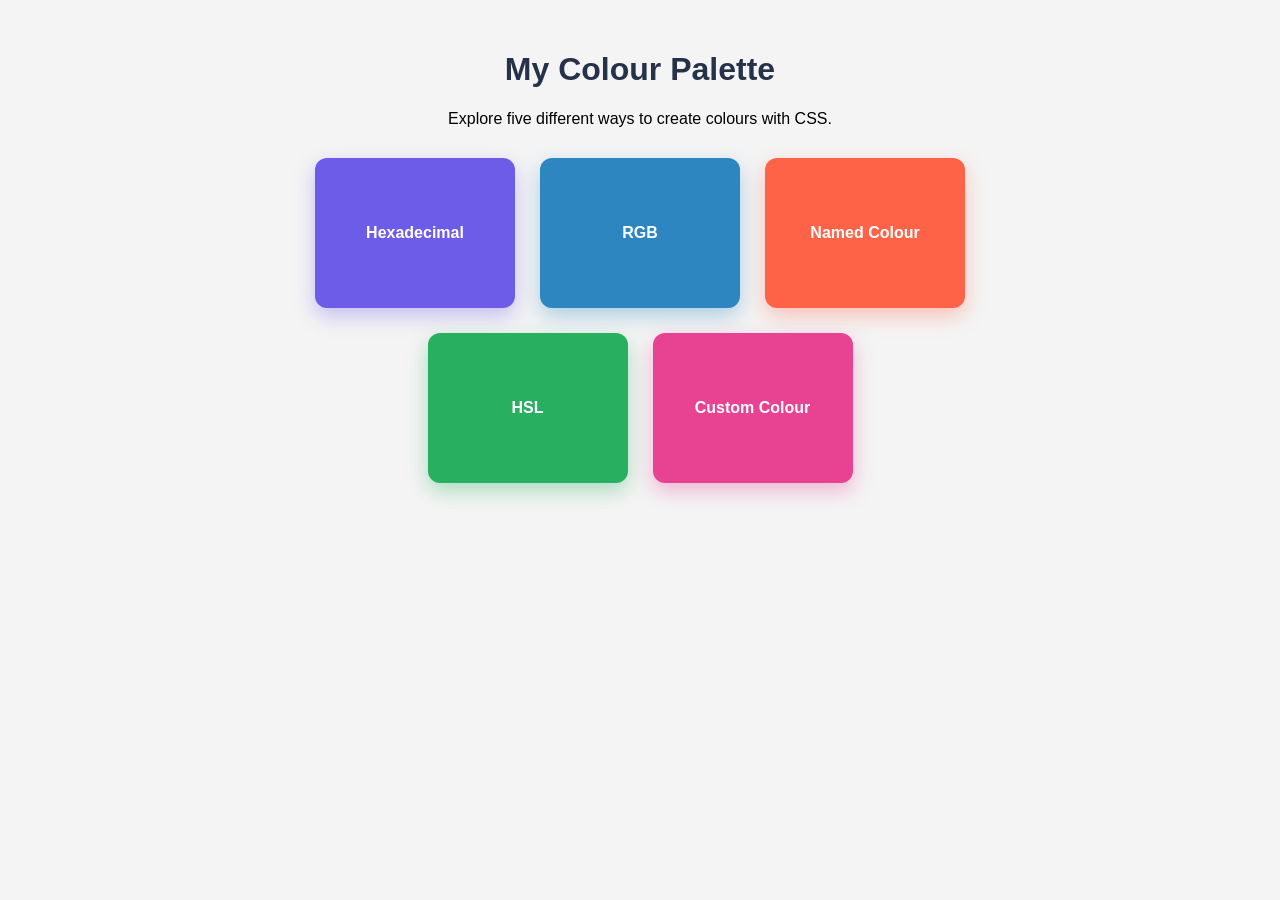
==== BOXED COLORS/index.html @ cfb3c61b "Add files via upload" ====
<!DOCTYPE html>
<html lang="en">
<head>
  <meta charset="UTF-8">
  <meta name="viewport" content="width=device-width, initial-scale=1.0">
  <title>Colour Grid</title>
  <link rel="stylesheet" href="styles.css">
</head>
<body>

  <h1>My Colour Palette</h1>
  <p>Explore five different ways to create colours with CSS.</p>

  <div class="color-grid">
    <div class="color-box color1">Hexadecimal</div>
    <div class="color-box color2">RGB</div>
    <div class="color-box color3">Named Colour</div>
    <div class="color-box color4">HSL</div>
    <div class="color-box color5">Custom Colour</div>
  </div>

</body>
</html>
---- BOXED COLORS/styles.css ----
body {
  background-color: #f4f4f4;
  font-family: Arial, sans-serif;
  text-align: center;
  margin: 0;
  padding: 30px 15px;
}

h1 {
  color: #25324a;
}

.color-grid {
  display: flex;
  flex-wrap: wrap;
  justify-content: center;
  gap: 25px;
  max-width: 800px;
  margin: 30px auto;
}

.color-box {
  width: 200px;
  height: 150px;
  min-width: 0;
  border-radius: 12px;
  display: flex;
  align-items: center;
  justify-content: center;
  color: white;
  font-weight: bold;
  cursor: pointer;

  /* Shadowy background */
  box-shadow:
    0 8px 20px rgba(0, 0, 0, 0.18),
    0 0 15px rgba(100, 100, 255, 0.12);

  /* Smooth animation */
  transition:
    transform 0.3s ease,
    box-shadow 0.3s ease,
    filter 0.3s ease;
}

/* Hover effect for every box */
.color-box:hover {
  transform: translateY(-10px) scale(1.04);
  filter: brightness(1.1);
  box-shadow:
    0 15px 30px rgba(0, 0, 0, 0.25),
    0 0 25px rgba(108, 92, 231, 0.4);
}

/* Individual colours */
.color1 {
  background-color: #6c5ce7;
  box-shadow: 0 8px 20px rgba(108, 92, 231, 0.35);
}

.color2 {
  background-color: rgb(46, 134, 193);
  box-shadow: 0 8px 20px rgba(46, 134, 193, 0.35);
}

.color3 {
  background-color: tomato;
  box-shadow: 0 8px 20px rgba(255, 99, 71, 0.35);
}

.color4 {
  background-color: hsl(145, 63%, 42%);
  box-shadow: 0 8px 20px hsla(145, 63%, 42%, 0.35);
}

.color5 {
  background-color: #e84393;
  box-shadow: 0 8px 20px rgba(232, 67, 147, 0.35);
}

/* Individual glow when hovering */
.color1:hover {
  box-shadow: 0 15px 35px rgba(108, 92, 231, 0.65);
}

.color2:hover {
  box-shadow: 0 15px 35px rgba(46, 134, 193, 0.65);
}

.color3:hover {
  box-shadow: 0 15px 35px rgba(255, 99, 71, 0.65);
}

.color4:hover {
  box-shadow: 0 15px 35px hsla(145, 63%, 42%, 0.65);
}

.color5:hover {
  box-shadow: 0 15px 35px rgba(232, 67, 147, 0.65);
}

/* Accessibility: reduce animation if requested */
@media (prefers-reduced-motion: reduce) {
  .color-box {
    transition: none;
  }

  .color-box:hover {
    transform: none;
  }
}
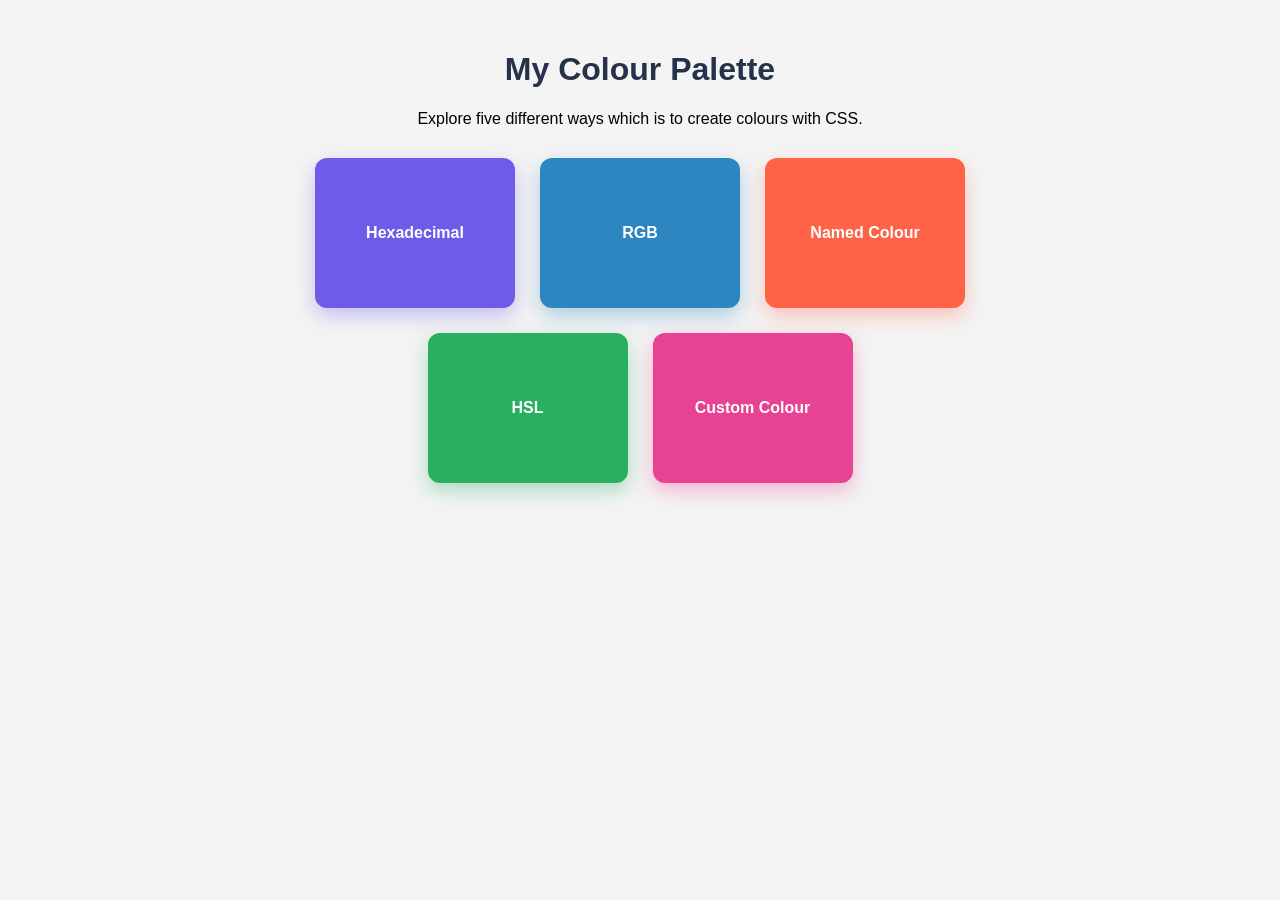
==== commit 750d469f: "Fix grammar in color palette description" ====
--- a/BOXED COLORS/index.html
+++ b/BOXED COLORS/index.html
@@ -10,7 +10,7 @@
 <body>
 
   <h1>My Colour Palette</h1>
-  <p>Explore five different ways to create colours with CSS.</p>
+  <p>Explore five different ways which is to create colours with CSS.</p>
 
   <div class="color-grid">
     <div class="color-box color1">Hexadecimal</div>
